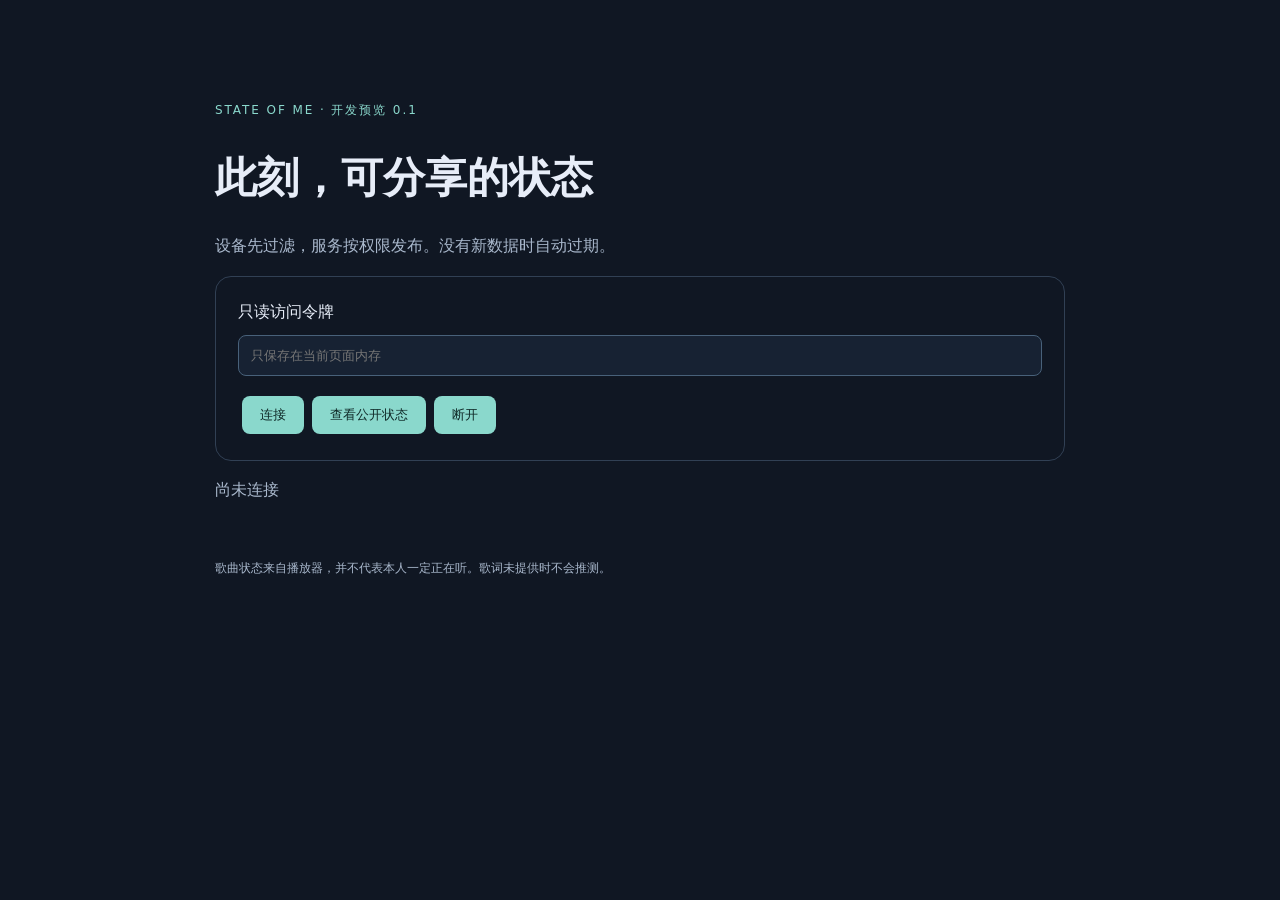
==== server/web/index.html @ 28403fe0 "Build root-free presence MVP with Android, Windows, API and AstrBot" ====
<!doctype html><html lang="zh-CN"><meta charset="utf-8"><meta name="viewport" content="width=device-width,initial-scale=1"><title>State of Me</title><link rel="stylesheet" href="style.css"><main><span class="badge">STATE OF ME · 开发预览 0.1</span><h1>此刻，可分享的状态</h1><p>设备先过滤，服务按权限发布。没有新数据时自动过期。</p><form id="auth"><label>只读访问令牌<input id="token" type="password" autocomplete="off" placeholder="只保存在当前页面内存"></label><button>连接</button><button type="button" id="public">查看公开状态</button><button type="button" id="forget">断开</button></form><p id="notice" role="status">尚未连接</p><section id="cards"></section><footer>歌曲状态来自播放器，并不代表本人一定正在听。歌词未提供时不会推测。</footer></main><script src="ui.js"></script></html>
---- server/web/style.css ----
:root{font:16px/1.65 system-ui;color:#e7edf8;background:#101723}body{margin:0}main{max-width:850px;margin:8vh auto;padding:24px}.badge{color:#8ad8cc;letter-spacing:.16em;font-size:12px}h1{font-size:clamp(25px,5vw,42px);line-height:1.3}p,footer{color:#a9b8cc}form{padding:22px;border:1px solid #314054;border-radius:16px}input{display:block;box-sizing:border-box;width:100%;margin:10px 0 16px;padding:12px;background:#172233;color:inherit;border:1px solid #48617a;border-radius:8px}button{cursor:pointer;padding:10px 18px;margin:4px;border:0;border-radius:8px;background:#8ad8cc;color:#102b29}#cards{display:grid;grid-template-columns:repeat(auto-fit,minmax(250px,1fr));gap:18px}article{padding:24px;background:#1a2638;border-radius:16px}h2{font-size:14px;color:#8ad8cc}blockquote{margin:16px 0;padding-left:16px;border-left:3px solid #8ad8cc}small,footer{font-size:12px}footer{margin-top:40px}
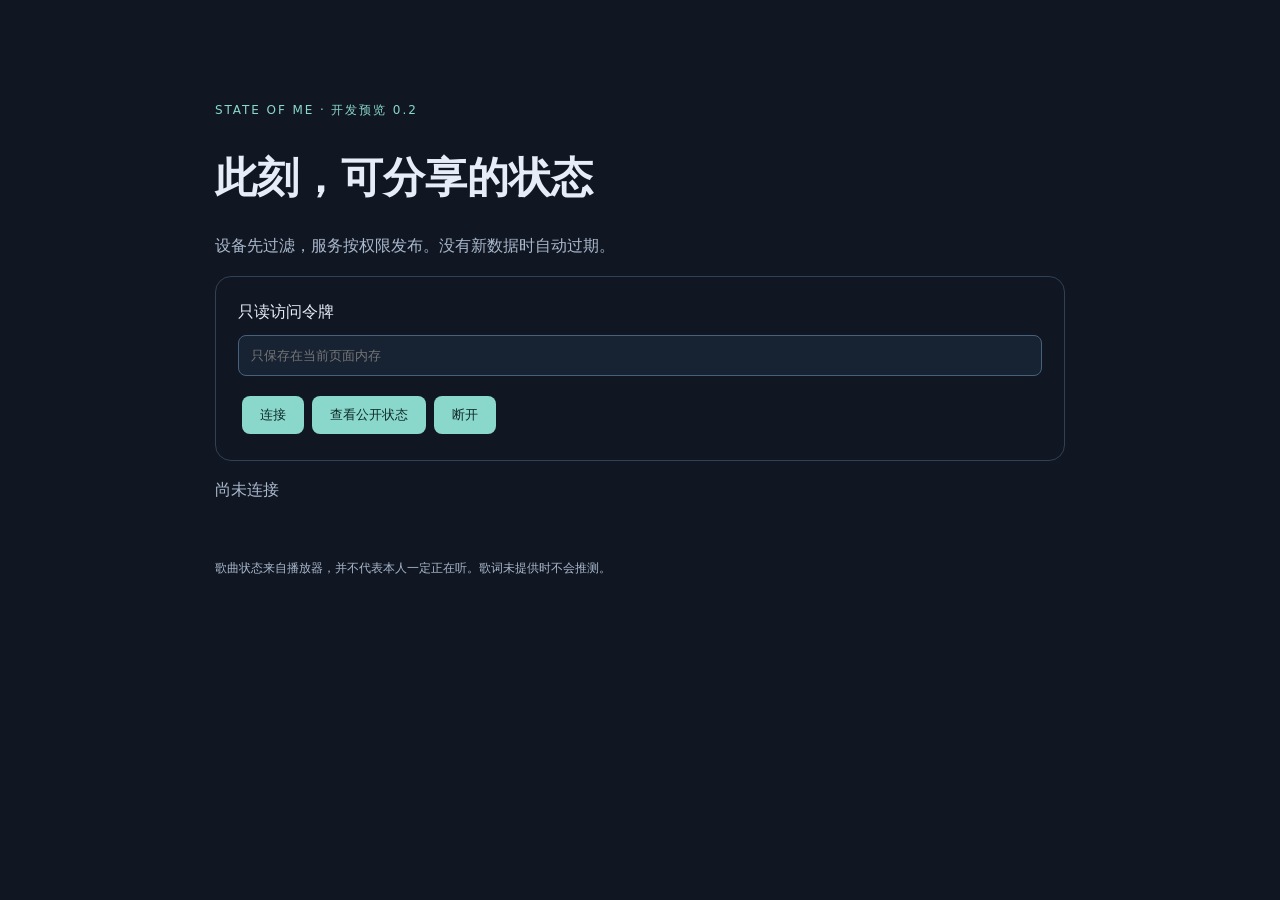
==== commit b549afbb: "Bind queried identities and read embedded lyrics without root" ====
--- a/server/web/index.html
+++ b/server/web/index.html
@@ -1 +1 @@
-<!doctype html><html lang="zh-CN"><meta charset="utf-8"><meta name="viewport" content="width=device-width,initial-scale=1"><title>State of Me</title><link rel="stylesheet" href="style.css"><main><span class="badge">STATE OF ME · 开发预览 0.1</span><h1>此刻，可分享的状态</h1><p>设备先过滤，服务按权限发布。没有新数据时自动过期。</p><form id="auth"><label>只读访问令牌<input id="token" type="password" autocomplete="off" placeholder="只保存在当前页面内存"></label><button>连接</button><button type="button" id="public">查看公开状态</button><button type="button" id="forget">断开</button></form><p id="notice" role="status">尚未连接</p><section id="cards"></section><footer>歌曲状态来自播放器，并不代表本人一定正在听。歌词未提供时不会推测。</footer></main><script src="ui.js"></script></html>
+<!doctype html><html lang="zh-CN"><meta charset="utf-8"><meta name="viewport" content="width=device-width,initial-scale=1"><title>State of Me</title><link rel="stylesheet" href="style.css"><main><span class="badge">STATE OF ME · 开发预览 0.2</span><h1>此刻，可分享的状态</h1><p>设备先过滤，服务按权限发布。没有新数据时自动过期。</p><form id="auth"><label>只读访问令牌<input id="token" type="password" autocomplete="off" placeholder="只保存在当前页面内存"></label><button>连接</button><button type="button" id="public">查看公开状态</button><button type="button" id="forget">断开</button></form><p id="notice" role="status">尚未连接</p><section id="cards"></section><footer>歌曲状态来自播放器，并不代表本人一定正在听。歌词未提供时不会推测。</footer></main><script src="ui.js"></script></html>
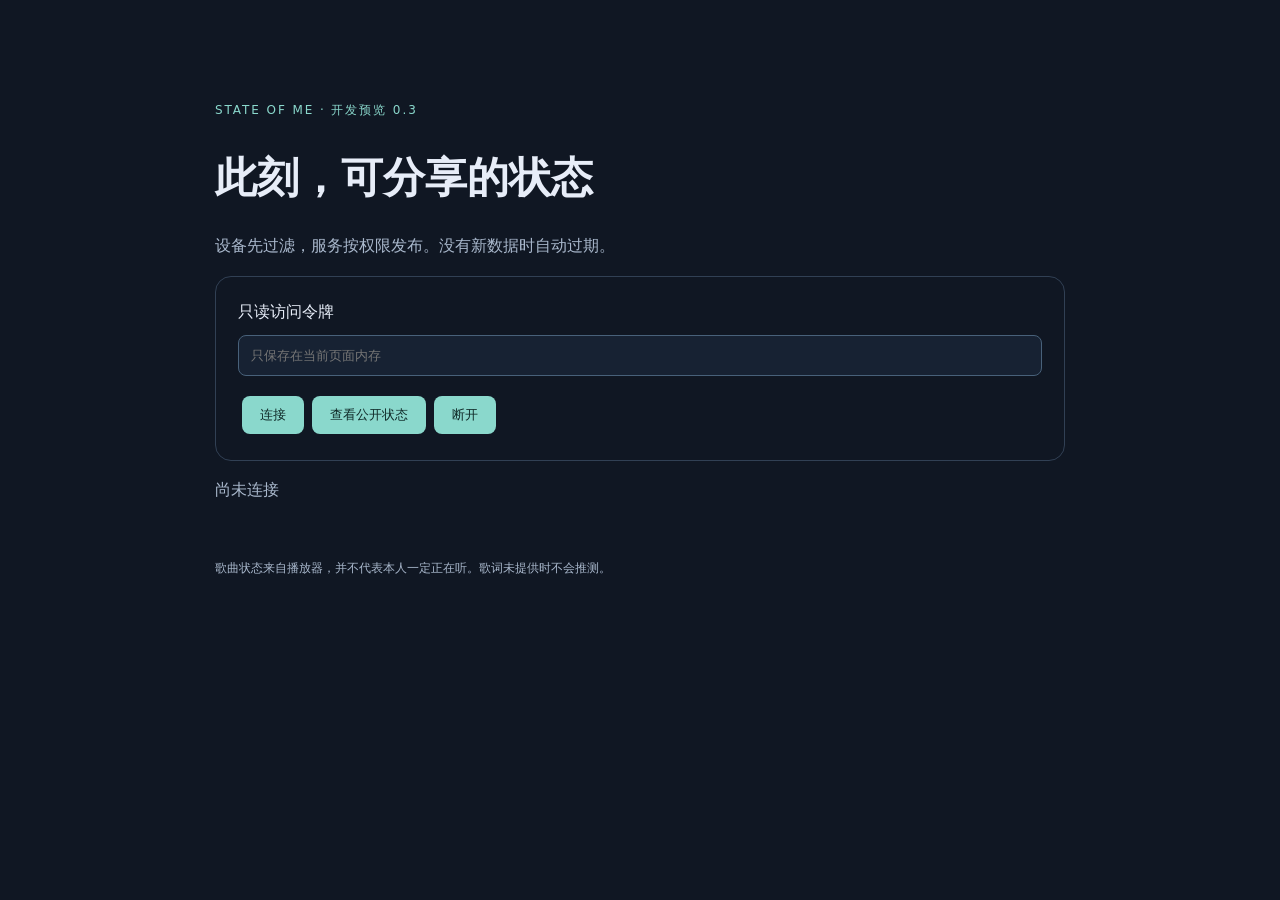
==== commit c1d1aa52: "Add bounded lyric windows and continuous web playback" ====
--- a/server/web/index.html
+++ b/server/web/index.html
@@ -1 +1 @@
-<!doctype html><html lang="zh-CN"><meta charset="utf-8"><meta name="viewport" content="width=device-width,initial-scale=1"><title>State of Me</title><link rel="stylesheet" href="style.css"><main><span class="badge">STATE OF ME · 开发预览 0.2</span><h1>此刻，可分享的状态</h1><p>设备先过滤，服务按权限发布。没有新数据时自动过期。</p><form id="auth"><label>只读访问令牌<input id="token" type="password" autocomplete="off" placeholder="只保存在当前页面内存"></label><button>连接</button><button type="button" id="public">查看公开状态</button><button type="button" id="forget">断开</button></form><p id="notice" role="status">尚未连接</p><section id="cards"></section><footer>歌曲状态来自播放器，并不代表本人一定正在听。歌词未提供时不会推测。</footer></main><script src="ui.js"></script></html>
+<!doctype html><html lang="zh-CN"><meta charset="utf-8"><meta name="viewport" content="width=device-width,initial-scale=1"><title>State of Me</title><link rel="stylesheet" href="style.css"><main><span class="badge">STATE OF ME · 开发预览 0.3</span><h1>此刻，可分享的状态</h1><p>设备先过滤，服务按权限发布。没有新数据时自动过期。</p><form id="auth"><label>只读访问令牌<input id="token" type="password" autocomplete="off" placeholder="只保存在当前页面内存"></label><button>连接</button><button type="button" id="public">查看公开状态</button><button type="button" id="forget">断开</button></form><p id="notice" role="status">尚未连接</p><section id="cards"></section><footer>歌曲状态来自播放器，并不代表本人一定正在听。歌词未提供时不会推测。</footer></main><script src="playback.js"></script><script src="ui.js"></script></html>
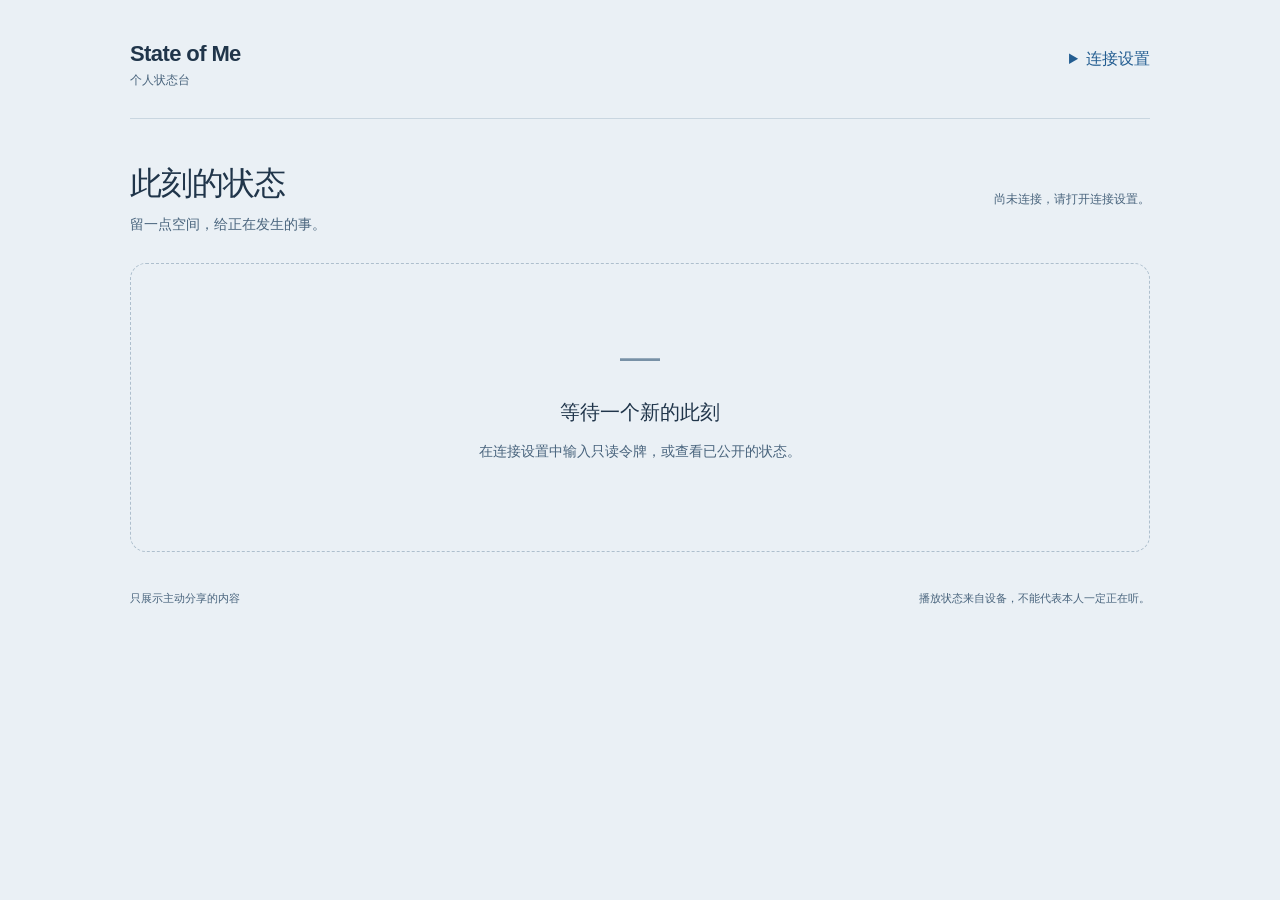
==== commit afa67fa3: "Refresh presence UI and trigger coalesced updates from media events" ====
--- a/server/web/index.html
+++ b/server/web/index.html
@@ -1 +1,3 @@
-<!doctype html><html lang="zh-CN"><meta charset="utf-8"><meta name="viewport" content="width=device-width,initial-scale=1"><title>State of Me</title><link rel="stylesheet" href="style.css"><main><span class="badge">STATE OF ME · 开发预览 0.3</span><h1>此刻，可分享的状态</h1><p>设备先过滤，服务按权限发布。没有新数据时自动过期。</p><form id="auth"><label>只读访问令牌<input id="token" type="password" autocomplete="off" placeholder="只保存在当前页面内存"></label><button>连接</button><button type="button" id="public">查看公开状态</button><button type="button" id="forget">断开</button></form><p id="notice" role="status">尚未连接</p><section id="cards"></section><footer>歌曲状态来自播放器，并不代表本人一定正在听。歌词未提供时不会推测。</footer></main><script src="playback.js"></script><script src="ui.js"></script></html>
+<!doctype html>
+<html lang="zh-CN"><head><meta charset="utf-8"><meta name="viewport" content="width=device-width,initial-scale=1"><title>State of Me · 此刻</title><link rel="stylesheet" href="style.css"></head>
+<body><main><header><a class="brand" href="./">State of Me<span>个人状态台</span></a><details id="connection"><summary>连接设置</summary><form id="auth"><label for="token">只读访问令牌</label><input id="token" type="password" autocomplete="off" placeholder="输入令牌以查看已授权的状态"><p class="hint">仅保存在本页内存，断开即清除。</p><div class="actions"><button>连接</button><button type="button" id="public" class="secondary">查看公开状态</button><button type="button" id="forget" class="secondary">断开</button></div></form></details></header><section class="intro"><div><h1>此刻的状态</h1><p>留一点空间，给正在发生的事。</p></div><p id="notice" role="status">尚未连接，请打开连接设置。</p></section><section id="cards" aria-label="设备状态"></section><section id="empty"><div class="empty-mark" aria-hidden="true">—</div><h2>等待一个新的此刻</h2><p id="empty-copy">在连接设置中输入只读令牌，或查看已公开的状态。</p></section><footer><span>只展示主动分享的内容</span><span>播放状态来自设备，不能代表本人一定正在听。</span></footer></main><script src="playback.js"></script><script src="ui.js"></script></body></html>
--- a/server/web/style.css
+++ b/server/web/style.css
@@ -1 +1,2 @@
-:root{font:16px/1.65 system-ui;color:#e7edf8;background:#101723}body{margin:0}main{max-width:850px;margin:8vh auto;padding:24px}.badge{color:#8ad8cc;letter-spacing:.16em;font-size:12px}h1{font-size:clamp(25px,5vw,42px);line-height:1.3}p,footer{color:#a9b8cc}form{padding:22px;border:1px solid #314054;border-radius:16px}input{display:block;box-sizing:border-box;width:100%;margin:10px 0 16px;padding:12px;background:#172233;color:inherit;border:1px solid #48617a;border-radius:8px}button{cursor:pointer;padding:10px 18px;margin:4px;border:0;border-radius:8px;background:#8ad8cc;color:#102b29}#cards{display:grid;grid-template-columns:repeat(auto-fit,minmax(250px,1fr));gap:18px}article{padding:24px;background:#1a2638;border-radius:16px}h2{font-size:14px;color:#8ad8cc}blockquote{margin:16px 0;padding-left:16px;border-left:3px solid #8ad8cc}small,footer{font-size:12px}footer{margin-top:40px}
+:root{font-family:"Segoe UI","PingFang SC","Microsoft YaHei",sans-serif;color:#20354a;background:#eaf0f5;font-synthesis:none;line-height:1.6}*{box-sizing:border-box}body{margin:0}main{max-width:1100px;margin:auto;padding:36px 40px}header{display:flex;align-items:flex-start;justify-content:space-between;gap:24px;border-bottom:1px solid #c9d6e0;padding-bottom:28px}.brand{color:inherit;text-decoration:none;font-size:22px;font-weight:650;letter-spacing:-.6px}.brand span{display:block;font-size:12px;letter-spacing:0;font-weight:400;color:#49647d}details{max-width:420px;flex:0 1 420px}summary{cursor:pointer;text-align:right;min-height:44px;padding:10px 0;color:#235d91}form{background:#fff;padding:24px;border:1px solid #c9d6e0;border-radius:12px;margin-top:8px}label{font-size:14px;font-weight:600}input{width:100%;font:inherit;background:#f4f7fa;border:1px solid #9aafc0;border-radius:6px;padding:12px;margin-top:10px;color:inherit;min-width:0}.hint{font-size:12px;color:#49647d}.actions{display:flex;flex-wrap:wrap;gap:8px}button{font:inherit;font-size:14px;min-height:44px;padding:10px 16px;cursor:pointer;background:#235d91;color:white;border:1px solid transparent;border-radius:6px}.secondary{background:white;color:#235d91;border-color:#b7c9d8}:focus-visible{outline:3px solid #235d91;outline-offset:4px}.intro{display:flex;justify-content:space-between;align-items:center;gap:24px;margin:44px 0 28px}h1{font-size:32px;letter-spacing:-1px;line-height:1.3;margin:0 0 8px}.intro p{margin:0;color:#49647d;font-size:14px}#notice{max-width:300px;text-align:right;font-size:12px}#cards{display:grid;gap:24px}article{background:#fff;border-radius:16px;padding:28px 40px;overflow:hidden;min-width:0}.device-head{display:flex;justify-content:space-between;gap:16px;flex-wrap:wrap;border-bottom:1px solid #e0e8ee;padding-bottom:16px;margin-bottom:24px}h2{font-size:14px;margin:0;font-weight:600;overflow-wrap:anywhere}.app{font-size:12px;color:#49647d;margin:0;overflow-wrap:anywhere}.song-state{font-size:12px;color:#235d91;margin:0 0 4px}h3{font-size:24px;line-height:1.4;margin:0;overflow-wrap:anywhere}.artist{color:#49647d;font-size:14px;margin:6px 0}.lyric-stage{text-align:center;min-height:240px;display:flex;flex-direction:column;justify-content:center;gap:18px;padding:32px 0}.lyric-neighbor{font-size:15px;color:#60758a;min-height:24px;margin:0;overflow-wrap:anywhere}blockquote{font-family:"Songti SC","SimSun",serif;font-size:clamp(24px,3.5vw,36px);line-height:1.65;margin:0;color:#20354a;overflow-wrap:anywhere}.lyric-stage.unavailable blockquote{font-family:inherit;font-size:16px;color:#49647d}progress{display:block;width:100%;height:5px;border:0;border-radius:4px;overflow:hidden;background:#e2eaf0;accent-color:#235d91}progress::-webkit-progress-bar{background:#e2eaf0}progress::-webkit-progress-value{background:#235d91}progress::-moz-progress-bar{background:#235d91}.clock{font-size:12px;font-variant-numeric:tabular-nums;color:#49647d;text-align:right;margin:10px 0}small{display:block;font-size:11px;color:#49647d}#empty{text-align:center;padding:60px 24px 76px;border:1px dashed #aebfcd;border-radius:16px}#empty[hidden]{display:none}.empty-mark{font-size:40px;color:#7891a6}#empty h2{font-size:20px;margin:8px 0}#empty p{color:#49647d;font-size:14px;max-width:420px;margin:12px auto}footer{display:flex;justify-content:space-between;gap:16px;flex-wrap:wrap;font-size:11px;color:#49647d;margin-top:28px;padding:10px 0}@media(max-width:600px){main{padding:22px 18px}header{gap:16px}.brand{font-size:19px;white-space:nowrap}details{flex:1;min-width:0}details[open]{position:relative}details[open] form{position:absolute;z-index:2;right:0;width:min(360px,calc(100vw - 36px));box-shadow:0 12px 32px #20354a18}.intro{align-items:flex-start;flex-direction:column;margin:30px 0 22px;gap:12px}#notice{text-align:left;max-width:none}h1{font-size:28px}article{padding:22px}.lyric-stage{min-height:260px}h3{font-size:21px}footer{display:block}footer span{display:block;margin-bottom:6px}}@media(prefers-reduced-motion:reduce){*{scroll-behavior:auto!important;animation:none!important;transition:none!important}}
+[hidden]{display:none!important}
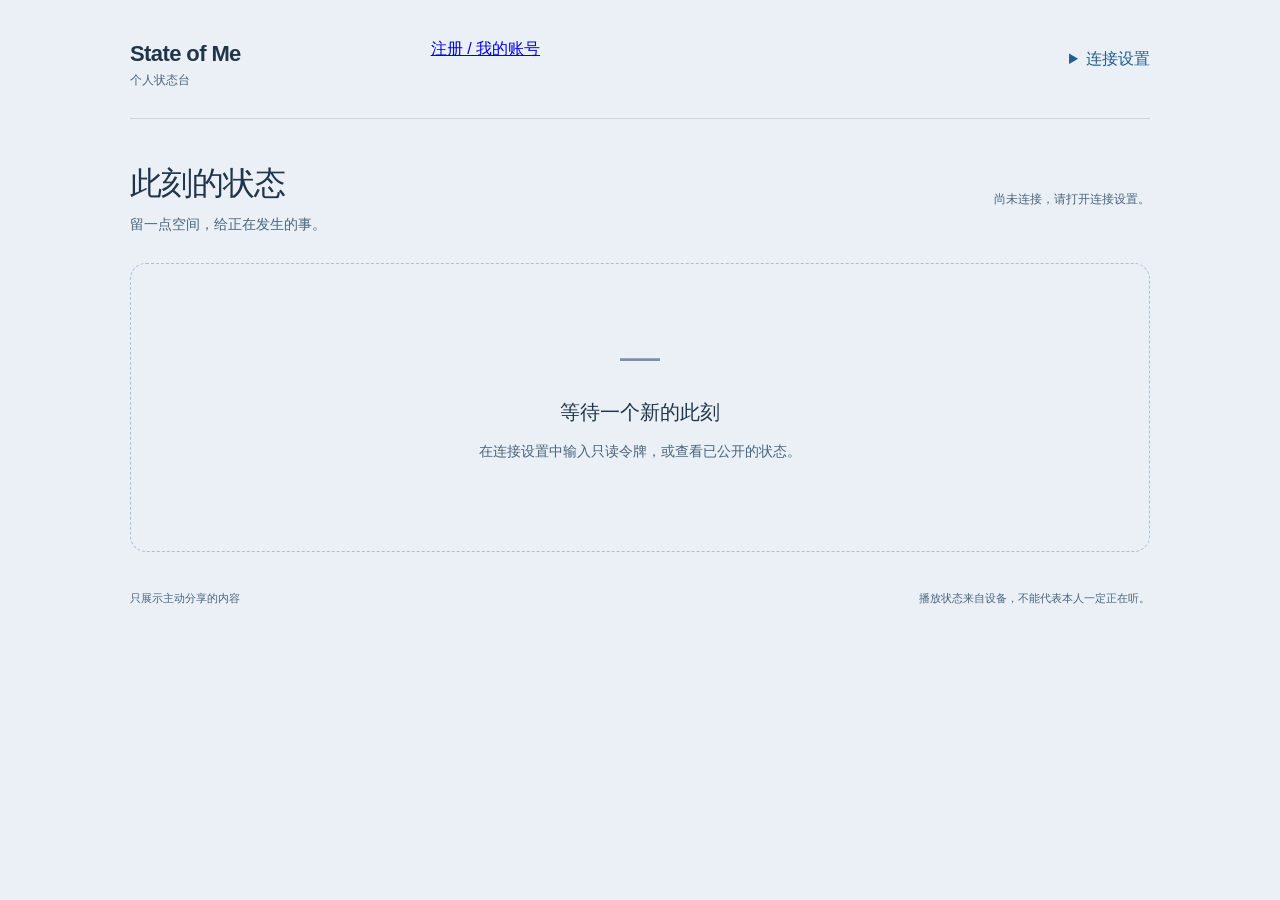
==== commit 3414a7d8: "Add isolated accounts, device pairing and confirmed QQ bindings" ====
--- a/server/web/index.html
+++ b/server/web/index.html
@@ -1,3 +1,3 @@
 <!doctype html>
 <html lang="zh-CN"><head><meta charset="utf-8"><meta name="viewport" content="width=device-width,initial-scale=1"><title>State of Me · 此刻</title><link rel="stylesheet" href="style.css"></head>
-<body><main><header><a class="brand" href="./">State of Me<span>个人状态台</span></a><details id="connection"><summary>连接设置</summary><form id="auth"><label for="token">只读访问令牌</label><input id="token" type="password" autocomplete="off" placeholder="输入令牌以查看已授权的状态"><p class="hint">仅保存在本页内存，断开即清除。</p><div class="actions"><button>连接</button><button type="button" id="public" class="secondary">查看公开状态</button><button type="button" id="forget" class="secondary">断开</button></div></form></details></header><section class="intro"><div><h1>此刻的状态</h1><p>留一点空间，给正在发生的事。</p></div><p id="notice" role="status">尚未连接，请打开连接设置。</p></section><section id="cards" aria-label="设备状态"></section><section id="empty"><div class="empty-mark" aria-hidden="true">—</div><h2>等待一个新的此刻</h2><p id="empty-copy">在连接设置中输入只读令牌，或查看已公开的状态。</p></section><footer><span>只展示主动分享的内容</span><span>播放状态来自设备，不能代表本人一定正在听。</span></footer></main><script src="playback.js"></script><script src="ui.js"></script></body></html>
+<body><main><header><a class="brand" href="./">State of Me<span>个人状态台</span></a><a href="account">注册 / 我的账号</a><details id="connection"><summary>连接设置</summary><form id="auth"><label for="token">只读访问令牌</label><input id="token" type="password" autocomplete="off" placeholder="输入令牌以查看已授权的状态"><p class="hint">仅保存在本页内存，断开即清除。</p><div class="actions"><button>连接</button><button type="button" id="public" class="secondary">查看公开状态</button><button type="button" id="forget" class="secondary">断开</button></div></form></details></header><section class="intro"><div><h1>此刻的状态</h1><p>留一点空间，给正在发生的事。</p></div><p id="notice" role="status">尚未连接，请打开连接设置。</p></section><section id="cards" aria-label="设备状态"></section><section id="empty"><div class="empty-mark" aria-hidden="true">—</div><h2>等待一个新的此刻</h2><p id="empty-copy">在连接设置中输入只读令牌，或查看已公开的状态。</p></section><footer><span>只展示主动分享的内容</span><span>播放状态来自设备，不能代表本人一定正在听。</span></footer></main><script src="playback.js"></script><script src="ui.js"></script></body></html>
--- a/server/web/style.css
+++ b/server/web/style.css
@@ -1,2 +1,6 @@
 :root{font-family:"Segoe UI","PingFang SC","Microsoft YaHei",sans-serif;color:#20354a;background:#eaf0f5;font-synthesis:none;line-height:1.6}*{box-sizing:border-box}body{margin:0}main{max-width:1100px;margin:auto;padding:36px 40px}header{display:flex;align-items:flex-start;justify-content:space-between;gap:24px;border-bottom:1px solid #c9d6e0;padding-bottom:28px}.brand{color:inherit;text-decoration:none;font-size:22px;font-weight:650;letter-spacing:-.6px}.brand span{display:block;font-size:12px;letter-spacing:0;font-weight:400;color:#49647d}details{max-width:420px;flex:0 1 420px}summary{cursor:pointer;text-align:right;min-height:44px;padding:10px 0;color:#235d91}form{background:#fff;padding:24px;border:1px solid #c9d6e0;border-radius:12px;margin-top:8px}label{font-size:14px;font-weight:600}input{width:100%;font:inherit;background:#f4f7fa;border:1px solid #9aafc0;border-radius:6px;padding:12px;margin-top:10px;color:inherit;min-width:0}.hint{font-size:12px;color:#49647d}.actions{display:flex;flex-wrap:wrap;gap:8px}button{font:inherit;font-size:14px;min-height:44px;padding:10px 16px;cursor:pointer;background:#235d91;color:white;border:1px solid transparent;border-radius:6px}.secondary{background:white;color:#235d91;border-color:#b7c9d8}:focus-visible{outline:3px solid #235d91;outline-offset:4px}.intro{display:flex;justify-content:space-between;align-items:center;gap:24px;margin:44px 0 28px}h1{font-size:32px;letter-spacing:-1px;line-height:1.3;margin:0 0 8px}.intro p{margin:0;color:#49647d;font-size:14px}#notice{max-width:300px;text-align:right;font-size:12px}#cards{display:grid;gap:24px}article{background:#fff;border-radius:16px;padding:28px 40px;overflow:hidden;min-width:0}.device-head{display:flex;justify-content:space-between;gap:16px;flex-wrap:wrap;border-bottom:1px solid #e0e8ee;padding-bottom:16px;margin-bottom:24px}h2{font-size:14px;margin:0;font-weight:600;overflow-wrap:anywhere}.app{font-size:12px;color:#49647d;margin:0;overflow-wrap:anywhere}.song-state{font-size:12px;color:#235d91;margin:0 0 4px}h3{font-size:24px;line-height:1.4;margin:0;overflow-wrap:anywhere}.artist{color:#49647d;font-size:14px;margin:6px 0}.lyric-stage{text-align:center;min-height:240px;display:flex;flex-direction:column;justify-content:center;gap:18px;padding:32px 0}.lyric-neighbor{font-size:15px;color:#60758a;min-height:24px;margin:0;overflow-wrap:anywhere}blockquote{font-family:"Songti SC","SimSun",serif;font-size:clamp(24px,3.5vw,36px);line-height:1.65;margin:0;color:#20354a;overflow-wrap:anywhere}.lyric-stage.unavailable blockquote{font-family:inherit;font-size:16px;color:#49647d}progress{display:block;width:100%;height:5px;border:0;border-radius:4px;overflow:hidden;background:#e2eaf0;accent-color:#235d91}progress::-webkit-progress-bar{background:#e2eaf0}progress::-webkit-progress-value{background:#235d91}progress::-moz-progress-bar{background:#235d91}.clock{font-size:12px;font-variant-numeric:tabular-nums;color:#49647d;text-align:right;margin:10px 0}small{display:block;font-size:11px;color:#49647d}#empty{text-align:center;padding:60px 24px 76px;border:1px dashed #aebfcd;border-radius:16px}#empty[hidden]{display:none}.empty-mark{font-size:40px;color:#7891a6}#empty h2{font-size:20px;margin:8px 0}#empty p{color:#49647d;font-size:14px;max-width:420px;margin:12px auto}footer{display:flex;justify-content:space-between;gap:16px;flex-wrap:wrap;font-size:11px;color:#49647d;margin-top:28px;padding:10px 0}@media(max-width:600px){main{padding:22px 18px}header{gap:16px}.brand{font-size:19px;white-space:nowrap}details{flex:1;min-width:0}details[open]{position:relative}details[open] form{position:absolute;z-index:2;right:0;width:min(360px,calc(100vw - 36px));box-shadow:0 12px 32px #20354a18}.intro{align-items:flex-start;flex-direction:column;margin:30px 0 22px;gap:12px}#notice{text-align:left;max-width:none}h1{font-size:28px}article{padding:22px}.lyric-stage{min-height:260px}h3{font-size:21px}footer{display:block}footer span{display:block;margin-bottom:6px}}@media(prefers-reduced-motion:reduce){*{scroll-behavior:auto!important;animation:none!important;transition:none!important}}
 [hidden]{display:none!important}
+
+.context-details{margin:16px 0}.context-details dl{display:grid;grid-template-columns:minmax(0,1fr) minmax(0,1fr);gap:8px 16px;font-size:13px}.context-details dd{margin:0;overflow-wrap:anywhere}.context-details dt{opacity:.7}
+
+#account-panel section,#login-panel,#recovery-panel{padding:24px 0;border-bottom:1px solid #b7c6d4}#account-panel input[type=checkbox]{width:auto;margin-right:8px}#account-panel label{display:block;margin:12px 0}#account-panel pre{white-space:pre-wrap;overflow-wrap:anywhere;max-height:360px;overflow:auto}#account-panel select,textarea{max-width:100%;padding:10px;font:inherit}#account-panel button{margin:8px 8px 8px 0}#message{min-height:1.5em}#recovery-value{width:100%;box-sizing:border-box}
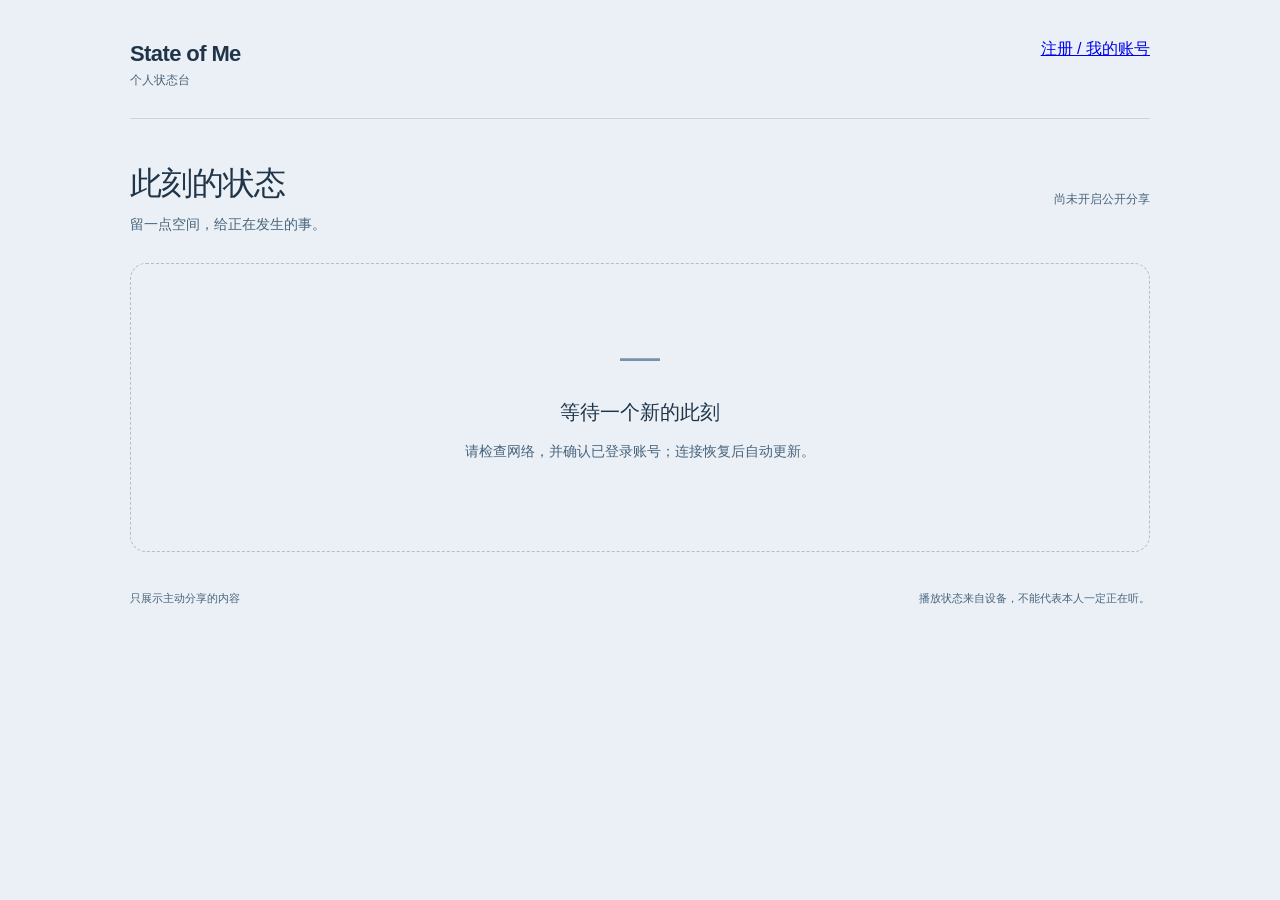
==== commit c8b74bb0: "Unify account pairing and clarify guided onboarding" ====
--- a/server/web/index.html
+++ b/server/web/index.html
@@ -1,3 +1,3 @@
 <!doctype html>
 <html lang="zh-CN"><head><meta charset="utf-8"><meta name="viewport" content="width=device-width,initial-scale=1"><title>State of Me · 此刻</title><link rel="stylesheet" href="style.css"></head>
-<body><main><header><a class="brand" href="./">State of Me<span>个人状态台</span></a><a href="account">注册 / 我的账号</a><details id="connection"><summary>连接设置</summary><form id="auth"><label for="token">只读访问令牌</label><input id="token" type="password" autocomplete="off" placeholder="输入令牌以查看已授权的状态"><p class="hint">仅保存在本页内存，断开即清除。</p><div class="actions"><button>连接</button><button type="button" id="public" class="secondary">查看公开状态</button><button type="button" id="forget" class="secondary">断开</button></div></form></details></header><section class="intro"><div><h1>此刻的状态</h1><p>留一点空间，给正在发生的事。</p></div><p id="notice" role="status">尚未连接，请打开连接设置。</p></section><section id="cards" aria-label="设备状态"></section><section id="empty"><div class="empty-mark" aria-hidden="true">—</div><h2>等待一个新的此刻</h2><p id="empty-copy">在连接设置中输入只读令牌，或查看已公开的状态。</p></section><footer><span>只展示主动分享的内容</span><span>播放状态来自设备，不能代表本人一定正在听。</span></footer></main><script src="playback.js"></script><script src="ui.js"></script></body></html>
+<body><main><header><a class="brand" href="./">State of Me<span>个人状态台</span></a><a href="account">注册 / 我的账号</a></header><section class="intro"><div><h1>此刻的状态</h1><p>留一点空间，给正在发生的事。</p></div><p id="notice" role="status">正在获取你的设备状态…</p></section><section id="cards" aria-label="设备状态"></section><section id="empty"><div class="empty-mark" aria-hidden="true">—</div><h2>等待一个新的此刻</h2><p id="empty-copy">登录账号并连接设备，即可在这里查看主动分享的状态。</p></section><footer><span>只展示主动分享的内容</span><span>播放状态来自设备，不能代表本人一定正在听。</span></footer></main><script src="playback.js"></script><script src="ui.js"></script></body></html>
--- a/server/web/style.css
+++ b/server/web/style.css
@@ -4,3 +4,5 @@
 .context-details{margin:16px 0}.context-details dl{display:grid;grid-template-columns:minmax(0,1fr) minmax(0,1fr);gap:8px 16px;font-size:13px}.context-details dd{margin:0;overflow-wrap:anywhere}.context-details dt{opacity:.7}
 
 #account-panel section,#login-panel,#recovery-panel{padding:24px 0;border-bottom:1px solid #b7c6d4}#account-panel input[type=checkbox]{width:auto;margin-right:8px}#account-panel label{display:block;margin:12px 0}#account-panel pre{white-space:pre-wrap;overflow-wrap:anywhere;max-height:360px;overflow:auto}#account-panel select,textarea{max-width:100%;padding:10px;font:inherit}#account-panel button{margin:8px 8px 8px 0}#message{min-height:1.5em}#recovery-value{width:100%;box-sizing:border-box}
+
+.account-page{max-width:880px}.account-page h2{font-size:21px}.account-page p{max-width:68ch}.account-page details{max-width:none;flex:initial}.account-page summary{text-align:left;font-size:18px;font-weight:600}.account-page details[open] form{position:static;width:auto;box-shadow:none}.account-page form{margin:16px 0}.account-page label{display:block;margin-top:14px}.account-page button:disabled{opacity:.55;cursor:wait}.account-page .actions{margin-top:16px}.account-page .next-step{padding:24px;border-left:4px solid #235d91;background:#fff;margin:24px 0}.account-page .step-state{display:block;font-size:13px;font-weight:400;color:#49647d;margin-top:4px}.account-page .next-step p{margin:10px 0 16px}.account-page #bind-command{font-size:20px;font-weight:600;overflow-wrap:anywhere}.account-page #devices p,.account-page #grants p,.account-page #pending-bindings p{padding:12px 0;border-bottom:1px solid #c9d6e0}.account-page #message:empty{display:none}.account-page #message{padding:12px 16px;background:#fff;border-left:3px solid #235d91}.account-page .optional-intro{margin:28px 0 0;color:#49647d}.account-page .checklist{padding-left:24px}.account-page .checklist li{margin:10px 0}.account-page .muted{color:#49647d;font-size:14px}.account-page #own-status{overflow-wrap:anywhere}.account-page footer{font-size:12px}@media(max-width:600px){.account-page .next-step{padding:18px}.account-page form{padding:16px}.account-page header{flex-wrap:wrap}.account-page .actions button{flex:1}}
